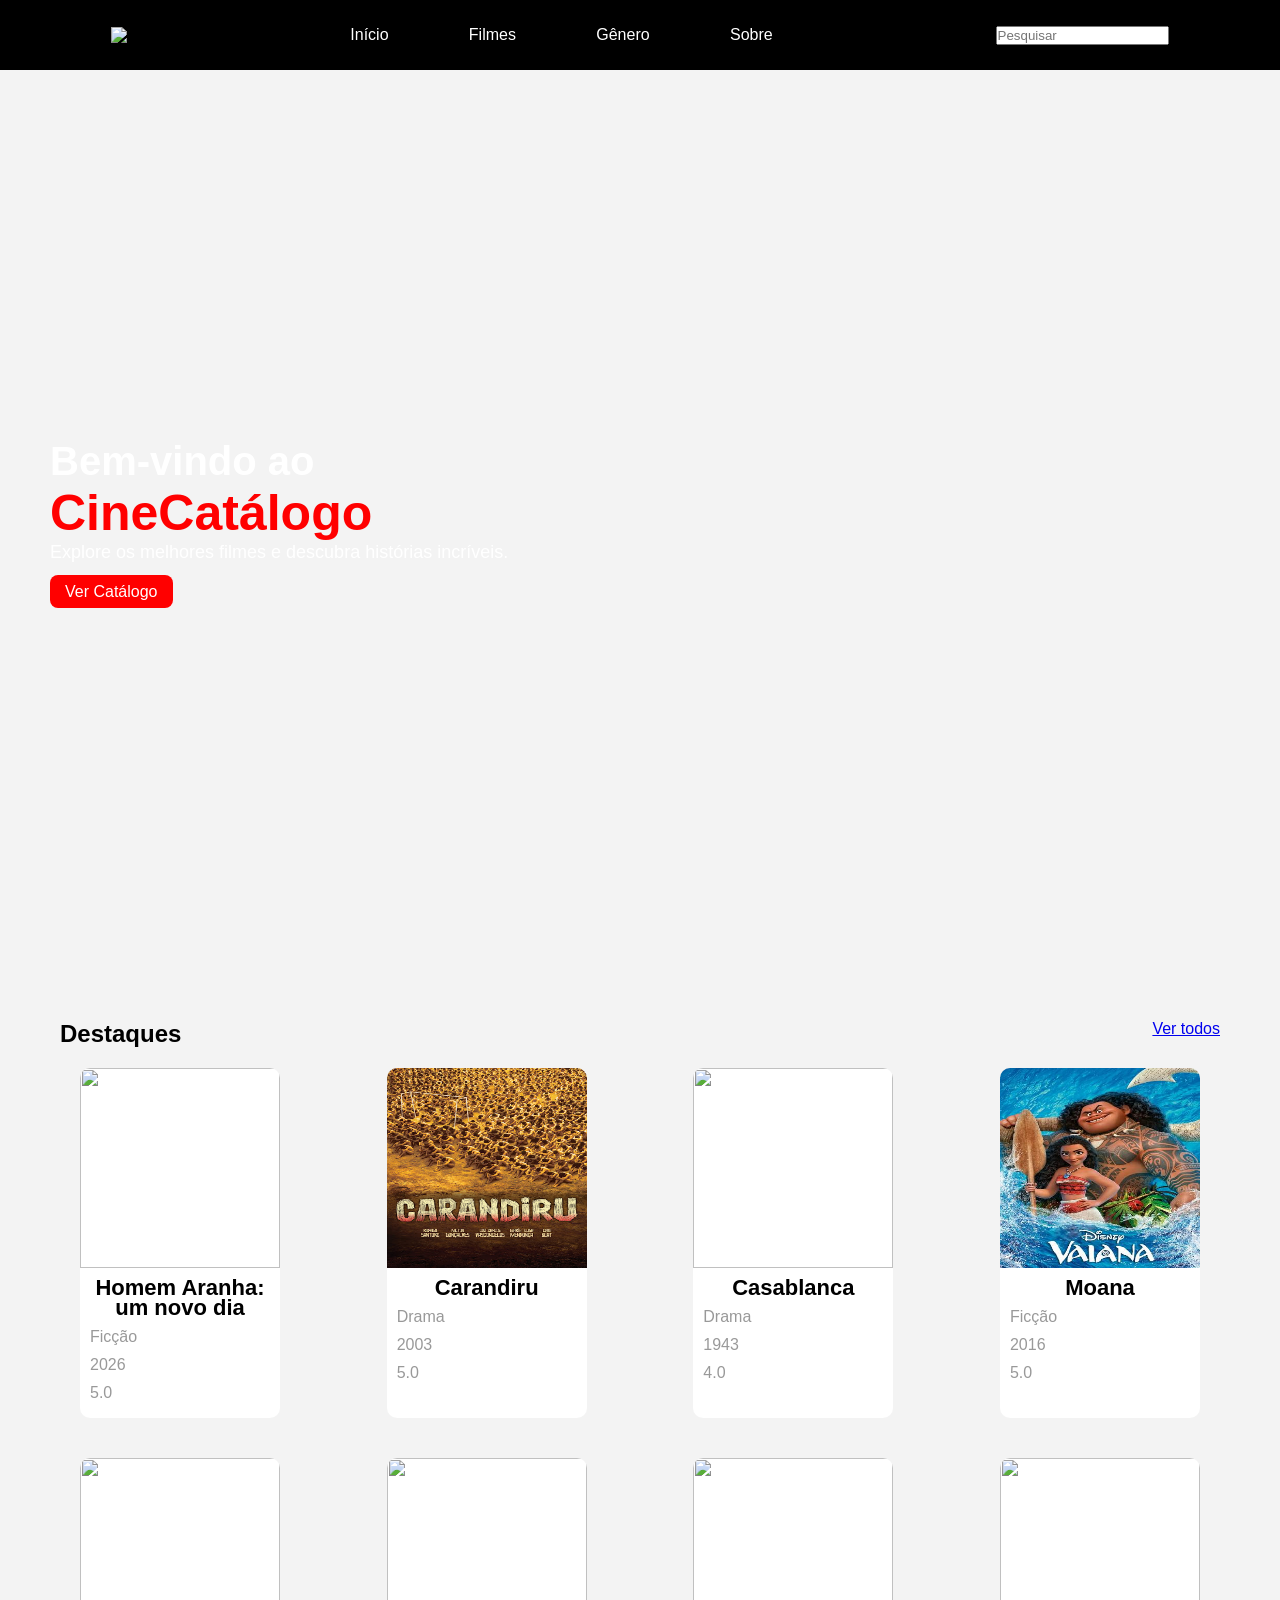
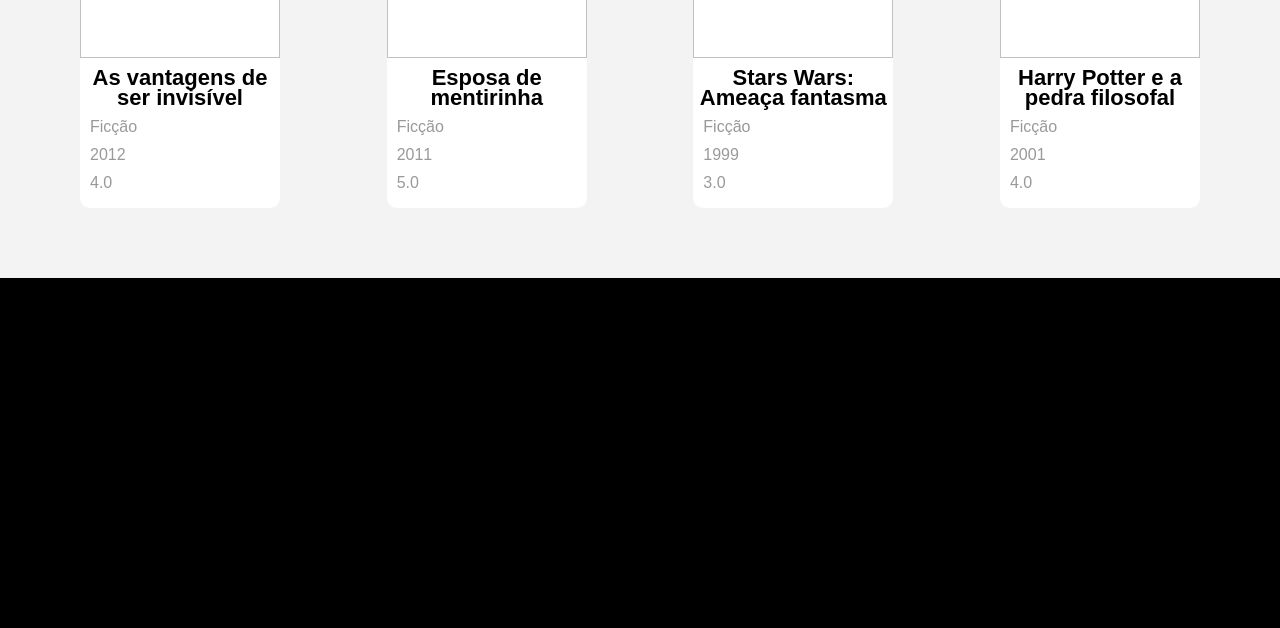
==== FILMES/index.html @ 22ec8052 "Update index.html" ====
<html>
	<head>
		<title>Cine Catálogo</title>
		<link rel="stylesheet" href="style.css">
	</head>
	<body>
		<header>
			<div class="logo">
				<img src="imagens/logo-cine.png">
			</div>
			<ul>
				<li><a href="#">Início</a></li>
				<li><a href="#">Filmes</a></li>
				<li><a href="#">Gênero</a></li>
				<li><a href="#">Sobre</a></li>
			</ul>
			<div class="pesquisa">
				<input type="text" placeholder="Pesquisar">
			</div>
		</header>
		<main>
			<div class="slide">
				<div class="descricao-slide">
					<h3>Bem-vindo ao</h3>
					<h2>CineCatálogo</h2>
					<p>Explore os melhores filmes e 
					descubra histórias incríveis.</p>
					<a href="#">Ver Catálogo</a>
				</div>
			</div>
			<div class="catalogo">
				
				<ul>
					<div class="destaque-vertodos">
						<h2>Destaques</h2>
						<a href="#">Ver todos</a>
					</div>
					<li>
						<img src="imagens/capa-homemaranha.jfif"/>
						<h2>Homem Aranha: um novo dia</h2>
						<div class="categoria">Ficção</div>
						<div class="lancamento">2026</div>
						<div class="avaliacao">5.0</div> 
					</li>
					<li>
						<img src="imagens/candi.jpg"/>
						<h2> Carandiru </h2>
						<div class="categoria">Drama</div>
						<div class="lancamento">2003</div>
						<div class="avaliacao">5.0</div> 
					</li>
					<li>
						<img src="imagens/bla.jpg"/>
						<h2> Casablanca </h2>
						<div class="categoria">Drama</div>
						<div class="lancamento">1943</div>
						<div class="avaliacao">4.0</div> 
					</li>
					<li>
						<img src="imagens/mo.jpeg"/>
						<h2> Moana </h2>
						<div class="categoria">Ficção</div>
						<div class="lancamento">2016</div>
						<div class="avaliacao">5.0</div> 
					</li>
					<li>
						<img src="invi.jpg"/>
						<h2> As vantagens de ser invisível </h2>
						<div class="categoria">Ficção</div>
						<div class="lancamento">2012</div>
						<div class="avaliacao">4.0</div> 
					</li>
					<li>
						<img src="edm.jpg"/>
						<h2> Esposa de mentirinha</h2>
						<div class="categoria">Ficção</div>
						<div class="lancamento">2011</div>
						<div class="avaliacao">5.0</div> 
					</li>
					<li>
						<img src="st.jpg"/>
						<h2> Stars Wars: Ameaça fantasma </h2>
						<div class="categoria">Ficção</div>
						<div class="lancamento">1999</div>
						<div class="avaliacao">3.0</div> 
					</li>
					<li>
						<img src="hp.jpg"/>
						<h2>Harry Potter e a pedra filosofal </h2>
						<div class="categoria">Ficção</div>
						<div class="lancamento">2001</div>
						<div class="avaliacao">4.0</div> 
						</li>

				</ul>
			</div>
		</main>
		<footer>

		</footer>
	</body>
</html>
---- FILMES/style.css ----
*{margin: 0; padding: 0;}
body{
	font-family: "Arial";
	background: #f3f3f3;
}
header{
	height: 70px;
	width: 100%;
	background: black;
	display: flex;
	justify-content:space-around;
	align-items: center;
}
ul{
	display:flex;
	justify-content: space-between;
	width: 33%;
}
header a{
	color: white;
	text-decoration: none;
}
main .slide{
	background: url("imagens/banner-principal.png");
	width: 100%;
	height: 100vh;
	background-repeat: no-repeat;
	background-size:cover;
	display: flex;
	align-items: center;
}
main .slide h3{
	color: white;
	font-size: 40px;
}
main .slide h2{
	color: red;
	font-size: 50px;
}
main .slide p{
	color: white;
	font-size: 18px;
	margin-bottom: 20px;
}
main .slide a{
	color: white;
	background: red;
	padding: 8px 15px;
	text-decoration: none;
	border-radius: 8px;
}
main .slide .descricao-slide{
	margin-left: 50px;
}
main .catalogo{
	margin: 50px;
}
main .catalogo ul .destaque-vertodos{
	display: flex;
	justify-content: space-between;
	width: 100%;
}
main .catalogo ul li{
	width: 200px;
	height: 350px;
	overflow: hidden;
	border-radius: 10px;
	margin: 20px;
	background: #ffffff;
}
main .catalogo ul li img{
	width: 100%;
	height: 200px;
}
main .catalogo ul li h2{
	font-size: 22px;
	text-align: center;
	line-height: 20px;
	margin: 10px 0;
}
main .catalogo ul li .categoria{
	color: #999;
	padding: 0 0 10px 10px;
}
main .catalogo ul li .lancamento{
	color: #999;
	padding: 0 0 10px 10px;
}
main .catalogo ul li .avaliacao{
	color: #999;
	padding: 0 0 10px 10px;
}
main .catalogo ul{
	width: 1160px;
	display: flex;
	flex-wrap: wrap;
	margin: 0 auto;
}
footer{
	background: #000;
	height: 350px;
	width: 100%;
}
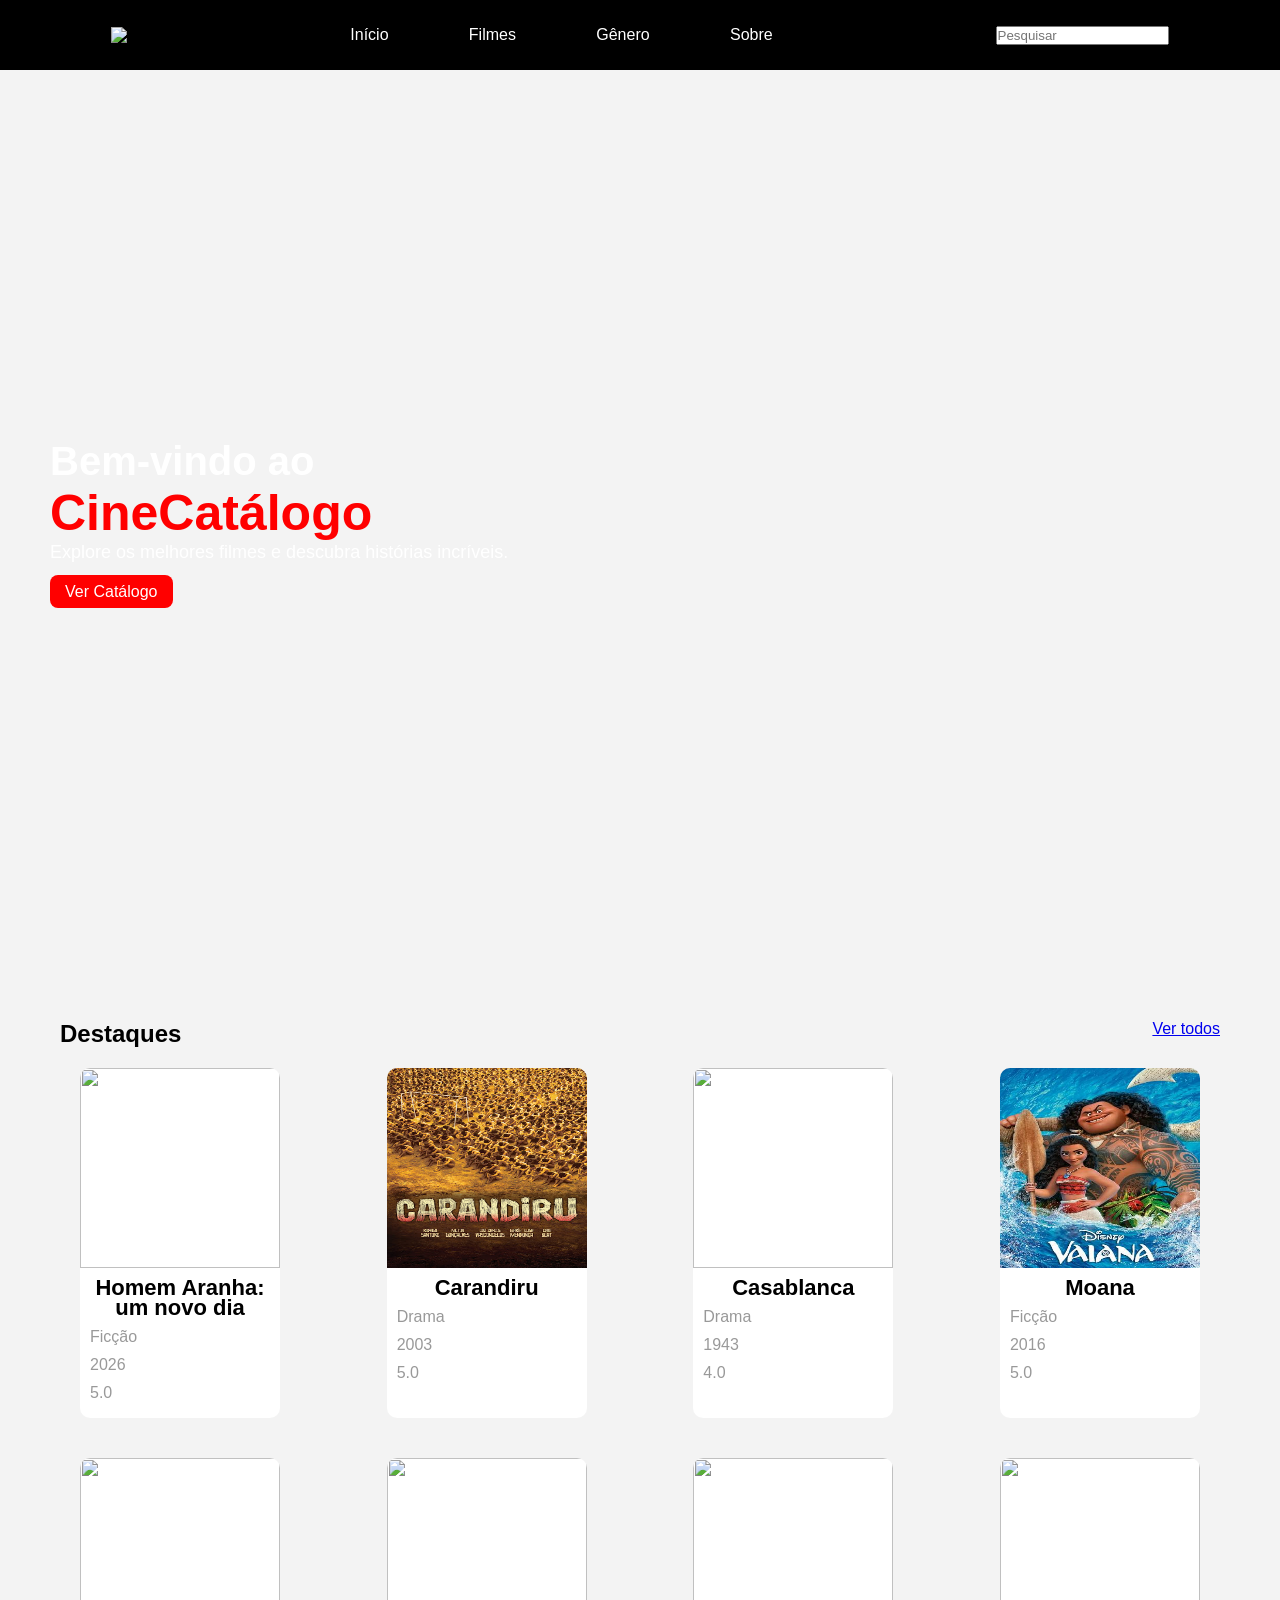
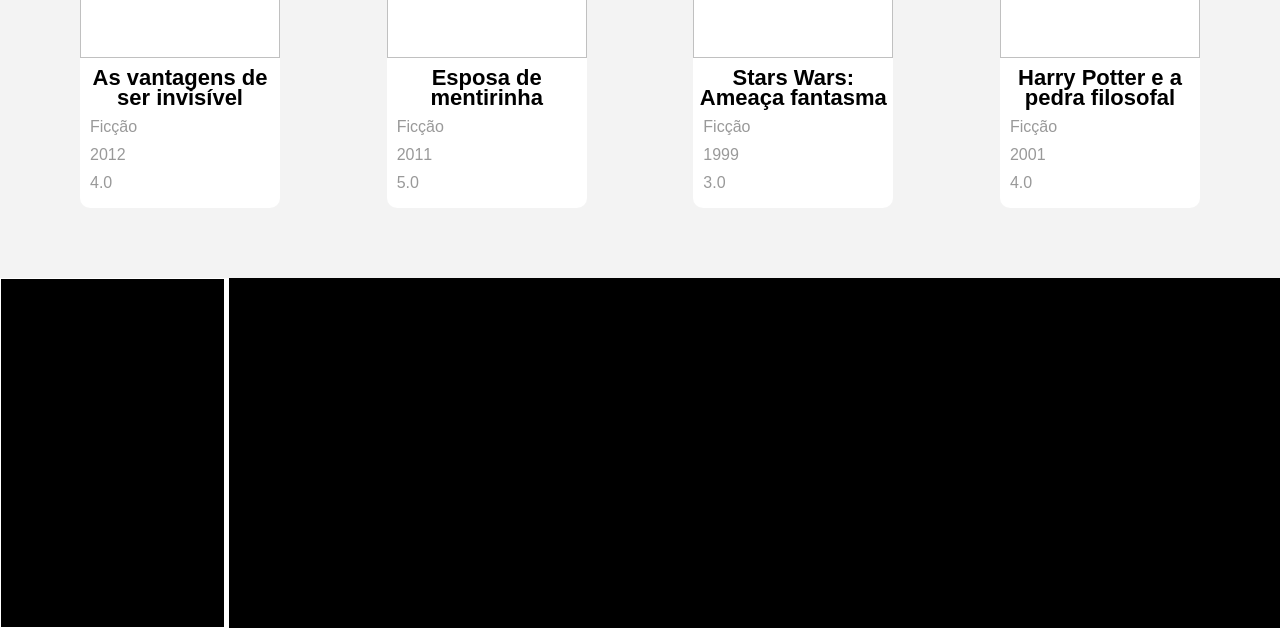
==== commit f100ae25: "Update index.html" ====
--- a/FILMES/index.html
+++ b/FILMES/index.html
@@ -90,13 +90,17 @@
 						<div class="categoria">Ficção</div>
 						<div class="lancamento">2001</div>
 						<div class="avaliacao">4.0</div> 
-						</li>
-
 				</ul>
 			</div>
 		</main>
 		<footer>
-
-		</footer>
+                <div class= "sobre">
+                    <h2>CineCatálogo</h2>
+                    <p> Seu catálogo de filmes favorito.<br>
+                    Encontre, Explore e Assista.</p>
+            </div>
+            <div class= "menu"></div>
+            <div class= "categoria"></div>
+	    </footer>
 	</body>
 </html>	
--- a/FILMES/style.css
+++ b/FILMES/style.css
@@ -100,6 +100,16 @@
 	background: #000;
 	height: 350px;
 	width: 100%;
+    display: flex;
+}
+footer div{
+	width: 33%
+	height: 350px;
+	border: 1px solid #fff;
+
+
+	
+	border: 1px solid #fff;
 }
 
 
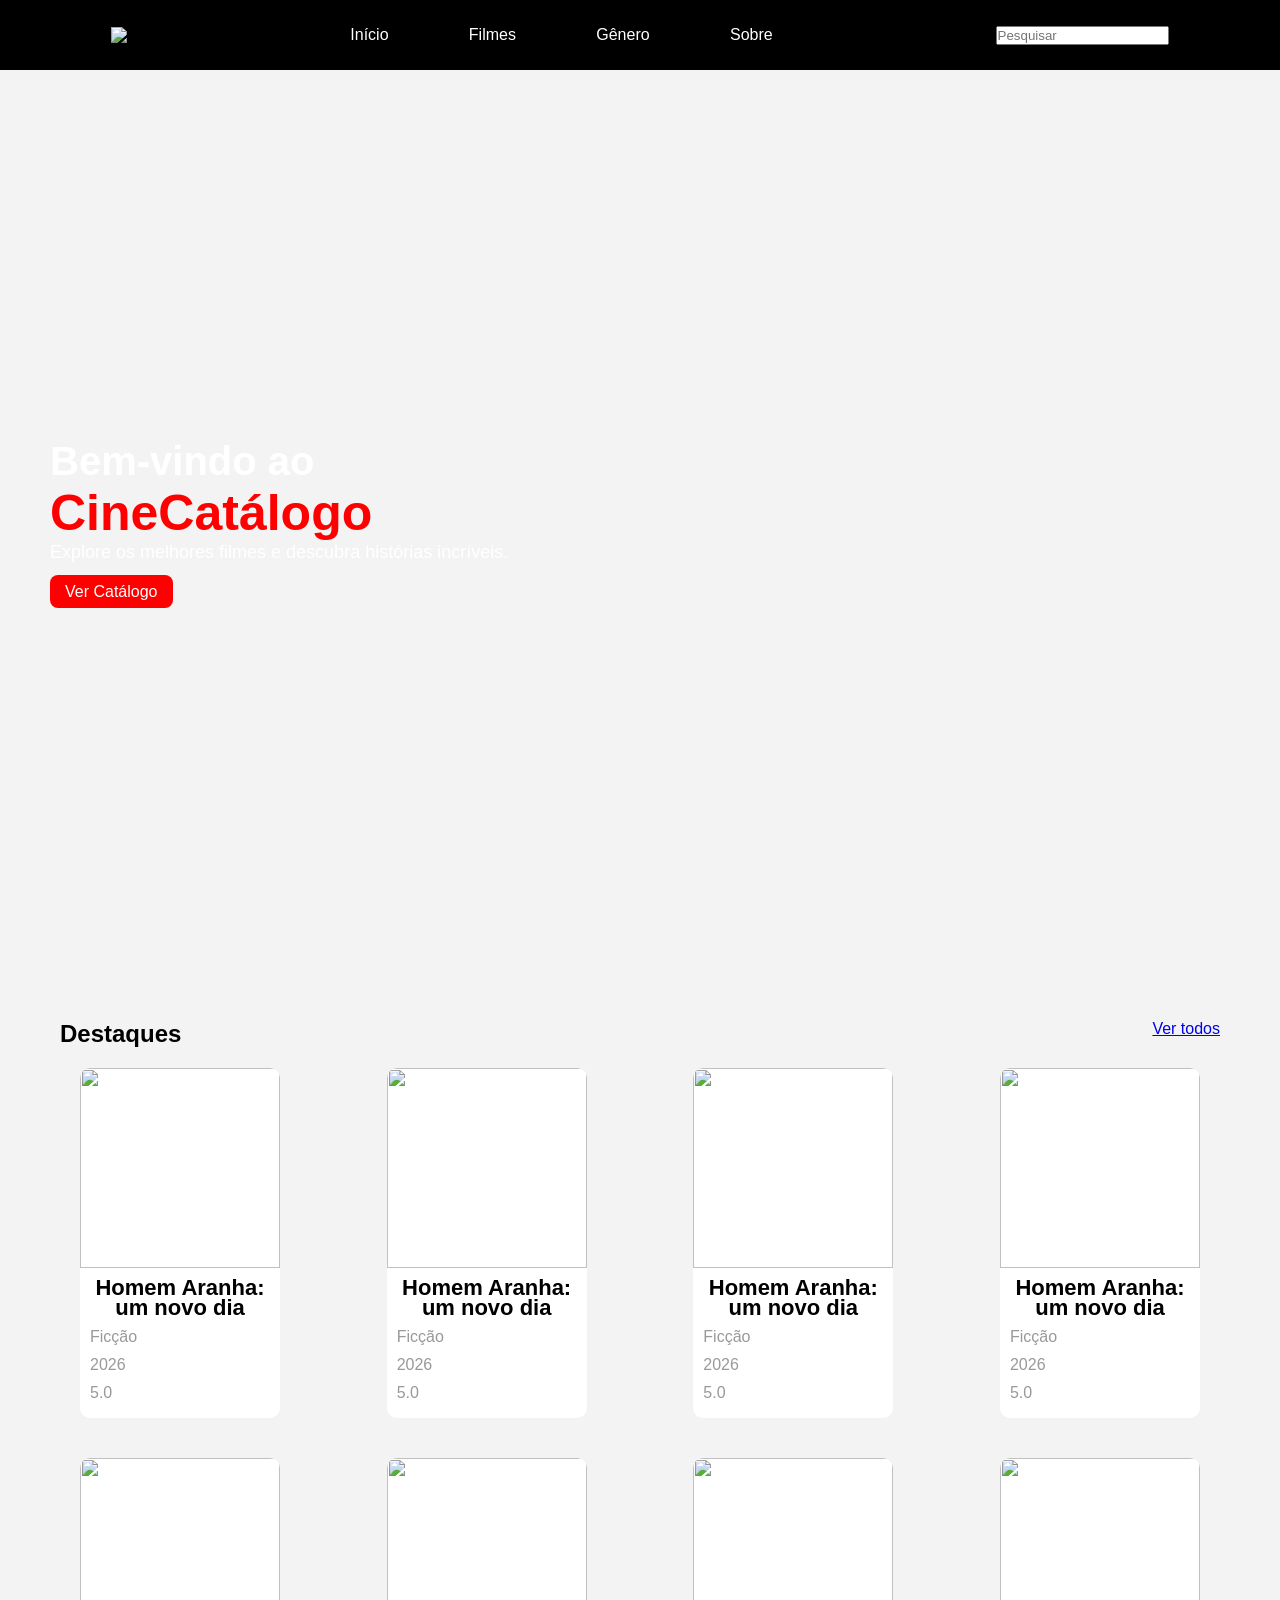
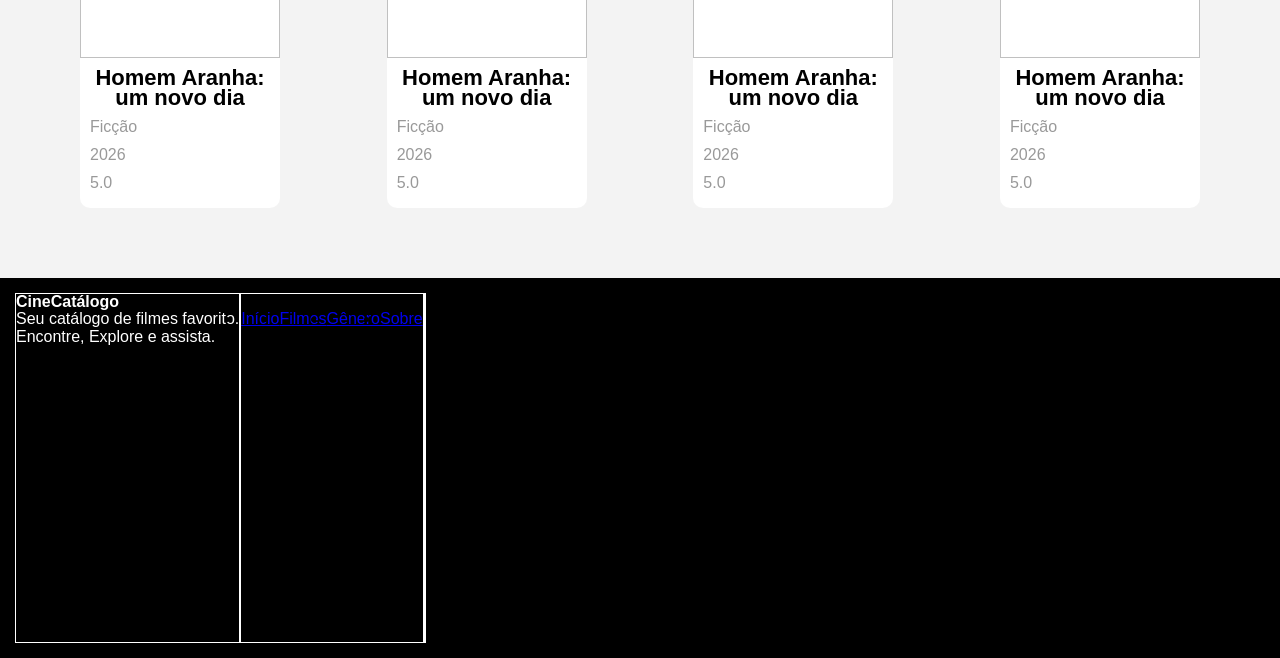
==== commit f9ba8d38: "Update index.html" ====
--- a/FILMES/index.html
+++ b/FILMES/index.html
@@ -43,64 +43,74 @@
 						<div class="avaliacao">5.0</div> 
 					</li>
 					<li>
-						<img src="imagens/candi.jpg"/>
-						<h2> Carandiru </h2>
-						<div class="categoria">Drama</div>
-						<div class="lancamento">2003</div>
+						<img src="imagens/capa-homemaranha.jfif"/>
+						<h2>Homem Aranha: um novo dia</h2>
+						<div class="categoria">Ficção</div>
+						<div class="lancamento">2026</div>
 						<div class="avaliacao">5.0</div> 
 					</li>
 					<li>
-						<img src="imagens/bla.jpg"/>
-						<h2> Casablanca </h2>
-						<div class="categoria">Drama</div>
-						<div class="lancamento">1943</div>
-						<div class="avaliacao">4.0</div> 
-					</li>
-					<li>
-						<img src="imagens/mo.jpeg"/>
-						<h2> Moana </h2>
+						<img src="imagens/capa-homemaranha.jfif"/>
+						<h2>Homem Aranha: um novo dia</h2>
 						<div class="categoria">Ficção</div>
-						<div class="lancamento">2016</div>
+						<div class="lancamento">2026</div>
 						<div class="avaliacao">5.0</div> 
 					</li>
 					<li>
-						<img src="invi.jpg"/>
-						<h2> As vantagens de ser invisível </h2>
+						<img src="imagens/capa-homemaranha.jfif"/>
+						<h2>Homem Aranha: um novo dia</h2>
 						<div class="categoria">Ficção</div>
-						<div class="lancamento">2012</div>
-						<div class="avaliacao">4.0</div> 
-					</li>
-					<li>
-						<img src="edm.jpg"/>
-						<h2> Esposa de mentirinha</h2>
-						<div class="categoria">Ficção</div>
-						<div class="lancamento">2011</div>
+						<div class="lancamento">2026</div>
 						<div class="avaliacao">5.0</div> 
 					</li>
 					<li>
-						<img src="st.jpg"/>
-						<h2> Stars Wars: Ameaça fantasma </h2>
+						<img src="imagens/capa-homemaranha.jfif"/>
+						<h2>Homem Aranha: um novo dia</h2>
 						<div class="categoria">Ficção</div>
-						<div class="lancamento">1999</div>
-						<div class="avaliacao">3.0</div> 
+						<div class="lancamento">2026</div>
+						<div class="avaliacao">5.0</div> 
 					</li>
 					<li>
-						<img src="hp.jpg"/>
-						<h2>Harry Potter e a pedra filosofal </h2>
+						<img src="imagens/capa-homemaranha.jfif"/>
+						<h2>Homem Aranha: um novo dia</h2>
 						<div class="categoria">Ficção</div>
-						<div class="lancamento">2001</div>
-						<div class="avaliacao">4.0</div> 
+						<div class="lancamento">2026</div>
+						<div class="avaliacao">5.0</div> 
+					</li>
+					<li>
+						<img src="imagens/capa-homemaranha.jfif"/>
+						<h2>Homem Aranha: um novo dia</h2>
+						<div class="categoria">Ficção</div>
+						<div class="lancamento">2026</div>
+						<div class="avaliacao">5.0</div> 
+					</li>
+					<li>
+						<img src="imagens/capa-homemaranha.jfif"/>
+						<h2>Homem Aranha: um novo dia</h2>
+						<div class="categoria">Ficção</div>
+						<div class="lancamento">2026</div>
+						<div class="avaliacao">5.0</div> 
+					</li>
+
 				</ul>
 			</div>
 		</main>
 		<footer>
-                <div class= "sobre">
-                    <h2>CineCatálogo</h2>
-                    <p> Seu catálogo de filmes favorito.<br>
-                    Encontre, Explore e Assista.</p>
-            </div>
-            <div class= "menu"></div>
-            <div class= "categoria"></div>
-	    </footer>
+			<div class="sobre">
+				<h2>CineCatálogo</h2>
+				<p>Seu catálogo de filmes favorito.<br>
+				Encontre, Explore e assista.</p>
+			</div>
+			<div class="menu">
+				<h2>Navegação</h2>
+				<ul>
+					<li><a href="#">Início</a></li>
+					<li><a href="#">Filmes</a></li>
+					<li><a href="#">Gênero</a></li>
+					<li><a href="#">Sobre</a></li>
+				</ul>
+			</div>
+			<div class="categoria"></div>
+		</footer>
 	</body>
 </html>	
--- a/FILMES/style.css
+++ b/FILMES/style.css
@@ -101,16 +101,19 @@
 	height: 350px;
 	width: 100%;
     display: flex;
+    padding: 15px;
 }
 footer div{
 	width: 33%
 	height: 350px;
 	border: 1px solid #fff;
-
-
-	
-	border: 1px solid #fff;
+}
+footer .sobre{
+        color: white;
+}
+footer h2{
+        font-size:16px;
+        line-height:16px;
 }
 
 
-
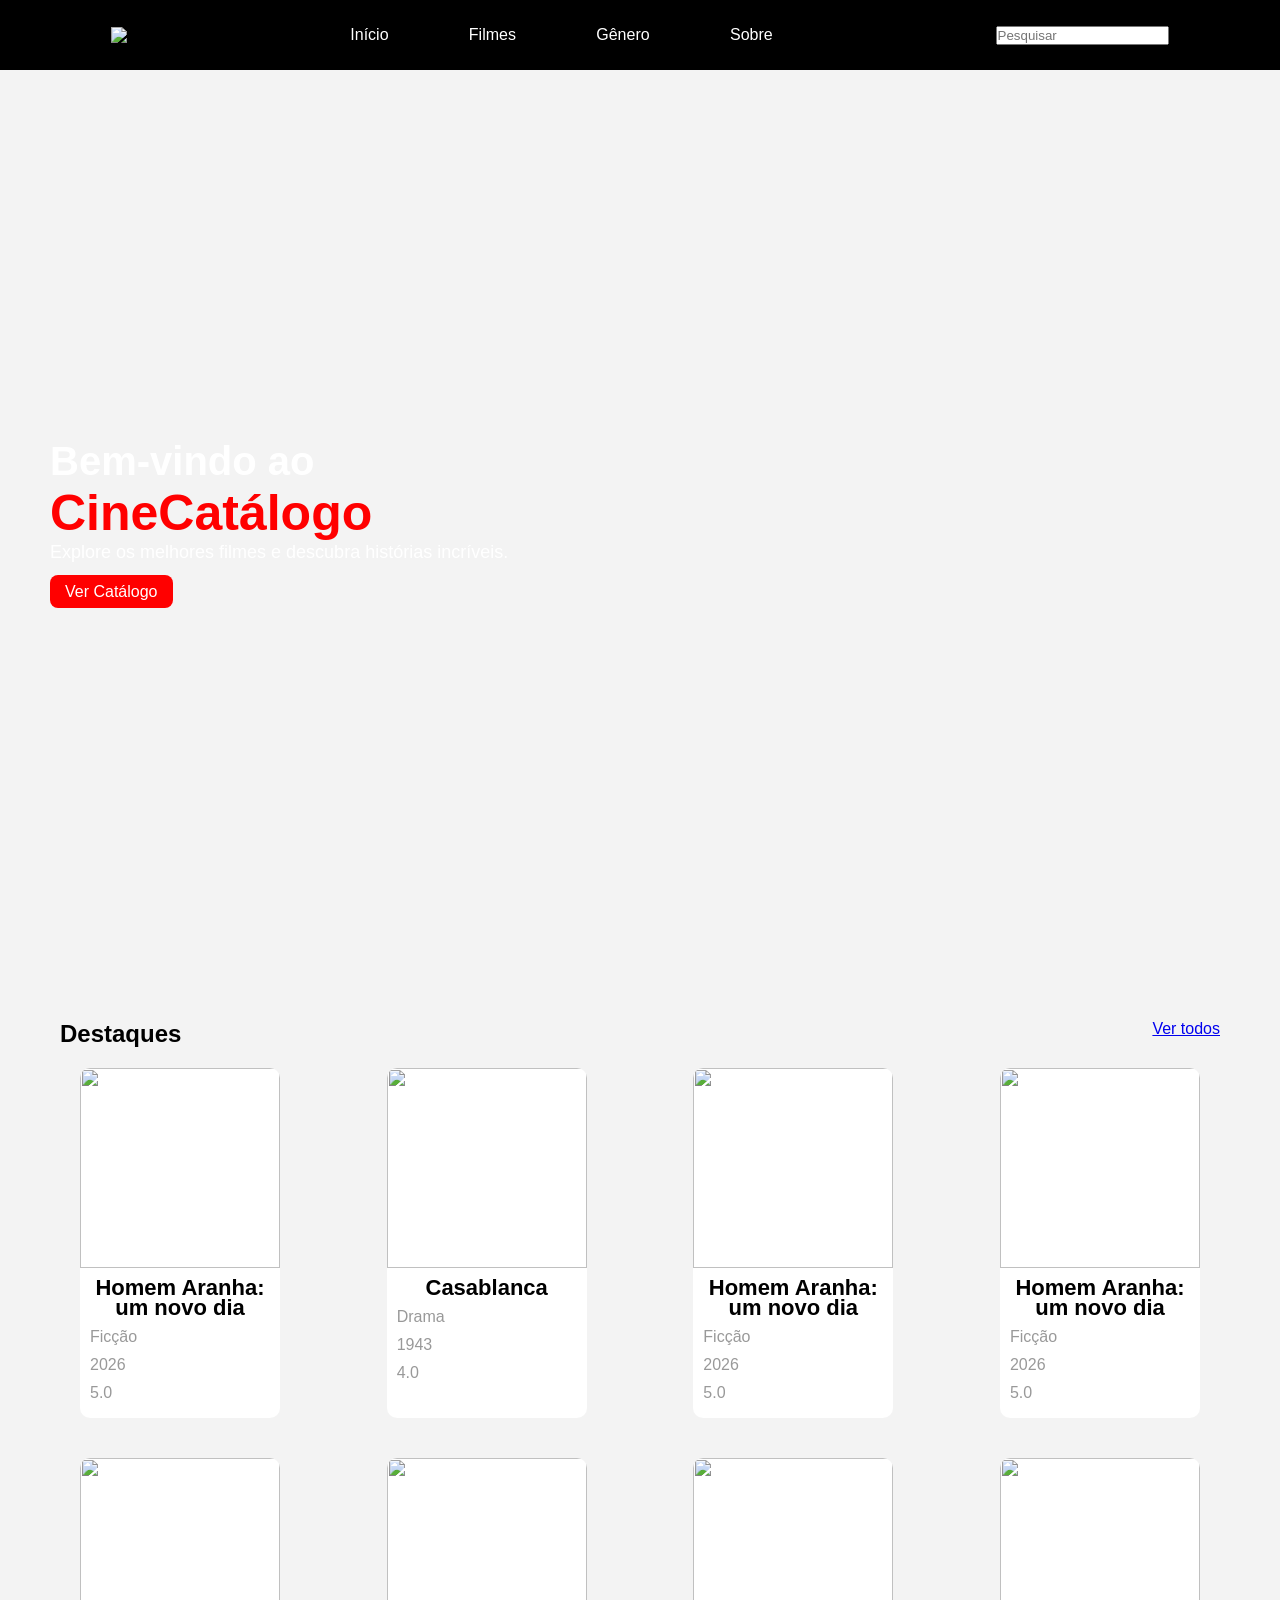
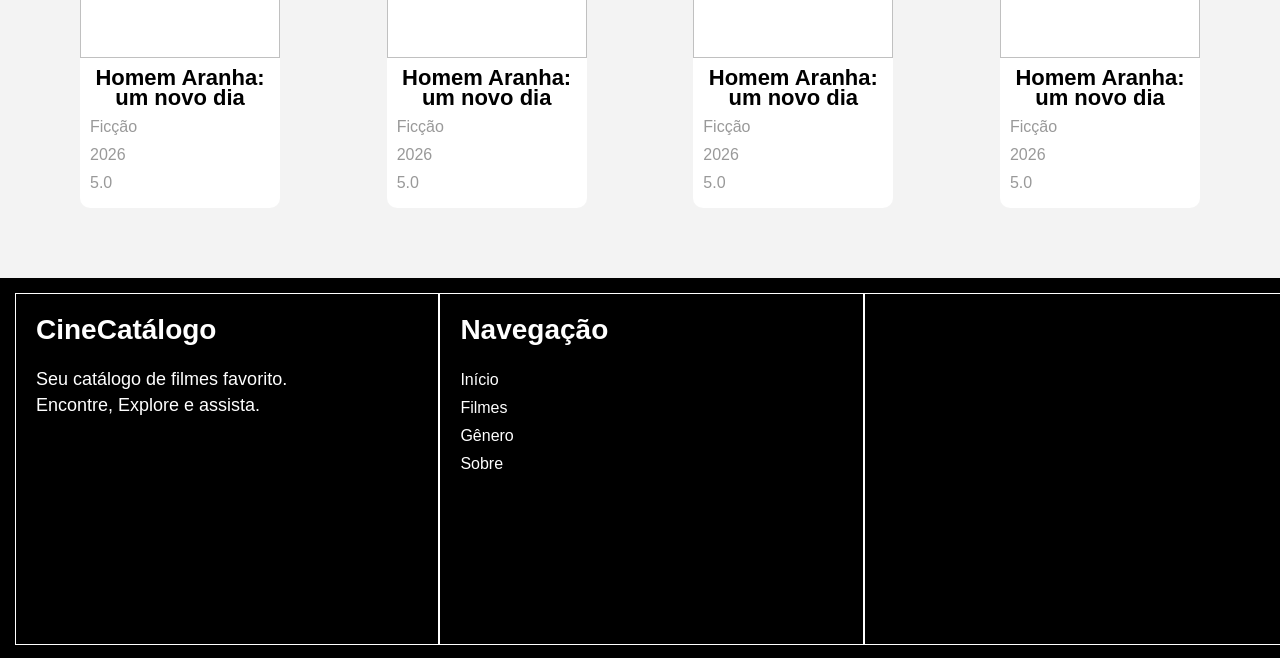
==== commit b9bf8486: "Update index.html" ====
--- a/FILMES/index.html
+++ b/FILMES/index.html
@@ -43,11 +43,11 @@
 						<div class="avaliacao">5.0</div> 
 					</li>
 					<li>
-						<img src="imagens/capa-homemaranha.jfif"/>
-						<h2>Homem Aranha: um novo dia</h2>
-						<div class="categoria">Ficção</div>
-						<div class="lancamento">2026</div>
-						<div class="avaliacao">5.0</div> 
+						<img src="imagens/bla.jpg"/>
+						<h2> Casablanca </h2>
+						<div class="categoria">Drama</div>
+						<div class="lancamento">1943</div>
+						<div class="avaliacao">4.0</div> 
 					</li>
 					<li>
 						<img src="imagens/capa-homemaranha.jfif"/>
--- a/FILMES/style.css
+++ b/FILMES/style.css
@@ -100,20 +100,37 @@
 	background: #000;
 	height: 350px;
 	width: 100%;
-    display: flex;
-    padding: 15px;
+	display: flex;
+	padding: 15px;
+	color: white;
 }
 footer div{
-	width: 33%
+	width: 33%;
 	height: 350px;
 	border: 1px solid #fff;
 }
-footer .sobre{
-        color: white;
+footer h2{
+	font-size: 28px;
+	margin: 20px;
 }
-footer h2{
-        font-size:16px;
-        line-height:16px;
+footer p{
+	font-size: 18px;
+	line-height: 26px;
+	margin: 20px;
+}
+footer .menu ul{
+	display: flex;
+	flex-direction: column;
+}
+footer .menu ul li{
+	list-style: none;
+	margin: 5px 0 5px 20px;
+}
+footer .menu ul li a{
+	color: white;
+	text-decoration: none;
+}
+footer .menu ul li a:hover{
+	color: red;
 }
 
-
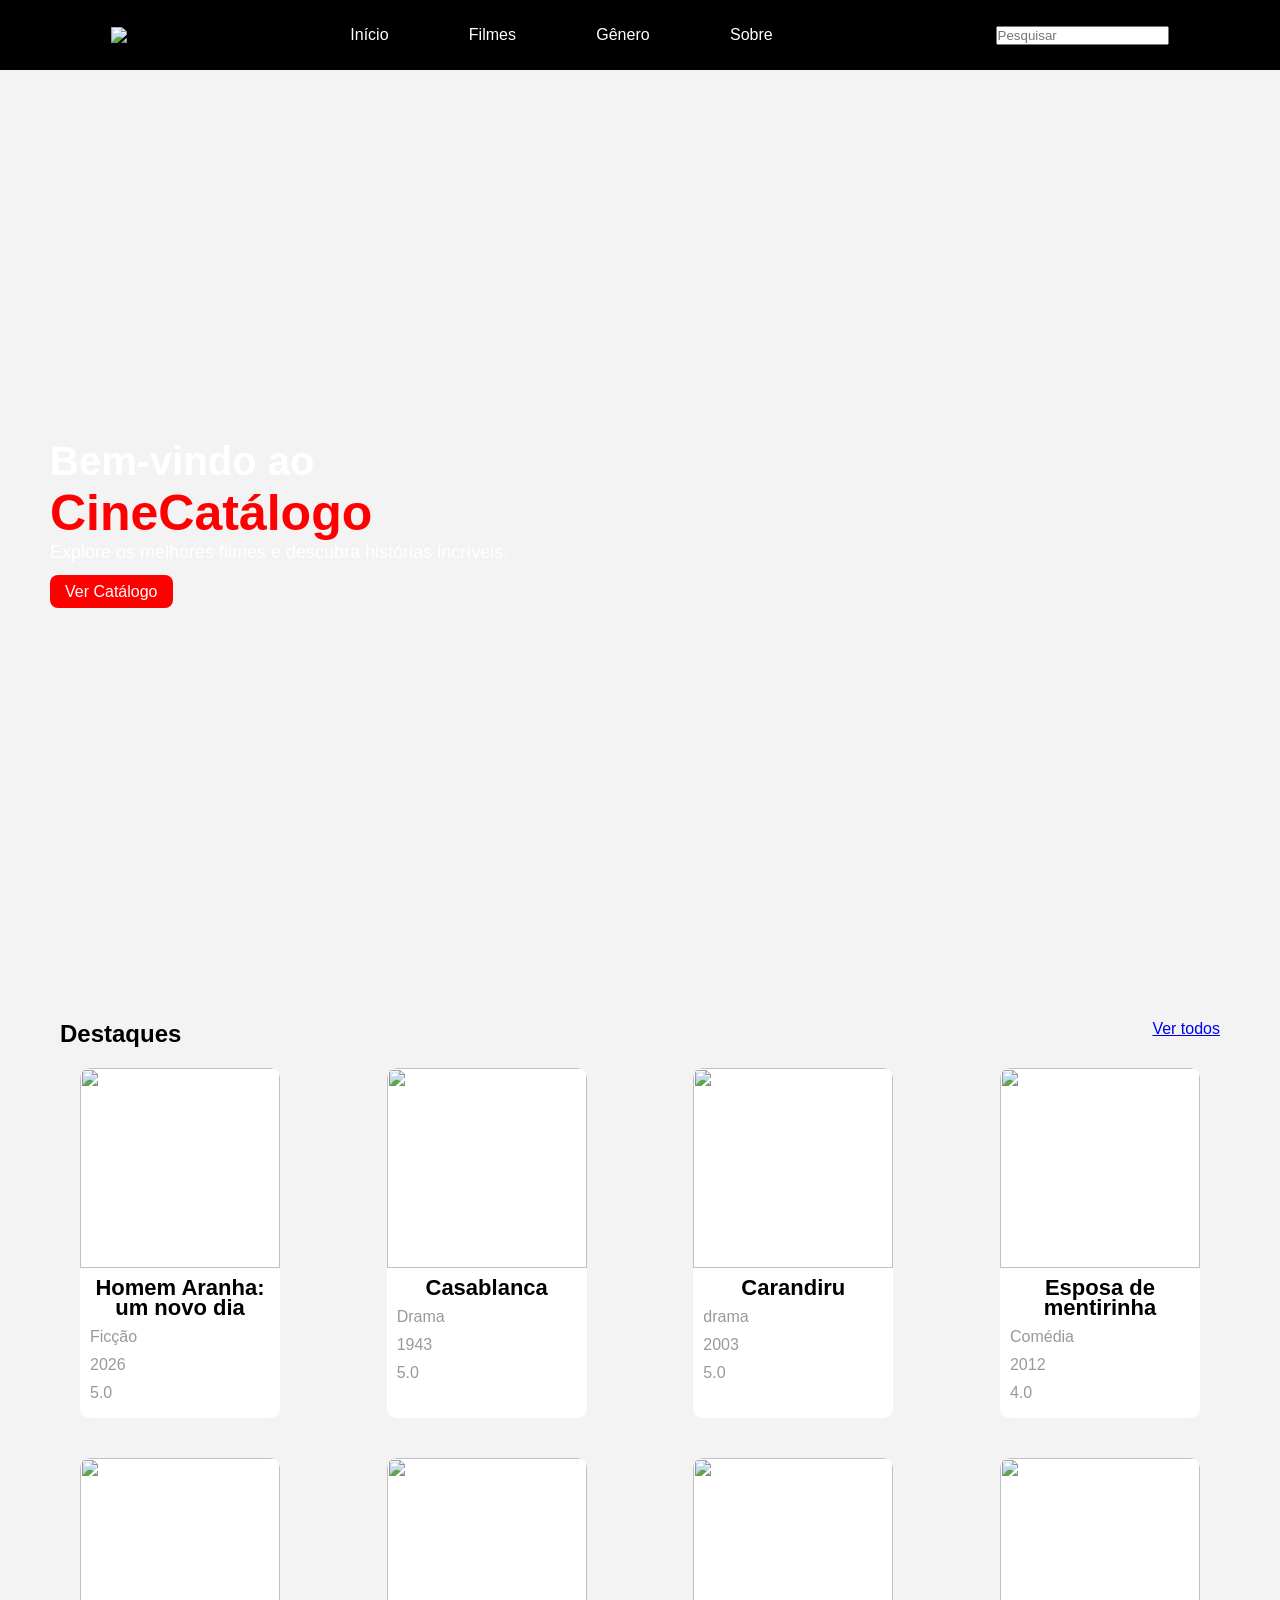
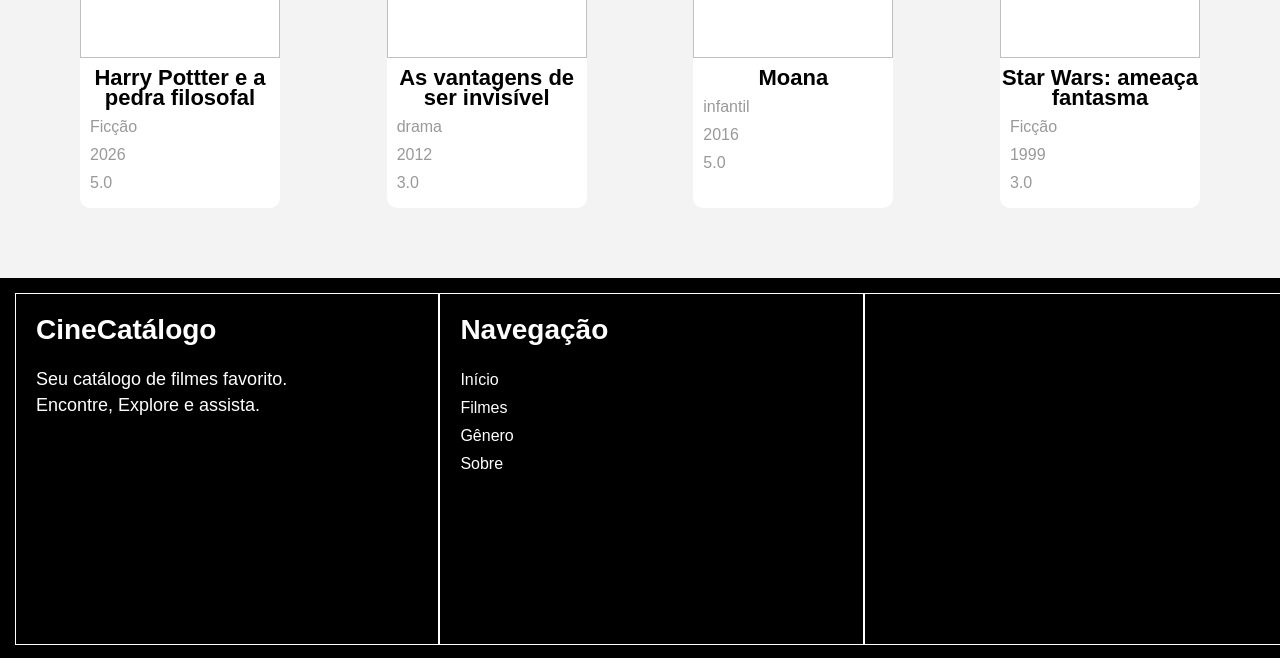
==== commit 4e28d1ad: "Update index.html" ====
--- a/FILMES/index.html
+++ b/FILMES/index.html
@@ -47,49 +47,49 @@
 						<h2> Casablanca </h2>
 						<div class="categoria">Drama</div>
 						<div class="lancamento">1943</div>
+						<div class="avaliacao">5.0</div> 
+					</li>
+					<li>
+						<img src="candi.jpg"/>
+						<h2> Carandiru </h2>
+						<div class="categoria">drama</div>
+						<div class="lancamento">2003</div>
+						<div class="avaliacao">5.0</div> 
+					</li>
+					<li>
+						<img src="edm.jpg"/>
+						<h2> Esposa de mentirinha </h2>
+						<div class="categoria">Comédia</div>
+						<div class="lancamento">2012</div>
 						<div class="avaliacao">4.0</div> 
 					</li>
 					<li>
-						<img src="imagens/capa-homemaranha.jfif"/>
-						<h2>Homem Aranha: um novo dia</h2>
+						<img src="hp.jpg"/>
+						<h2> Harry Pottter e a pedra filosofal </h2>
 						<div class="categoria">Ficção</div>
 						<div class="lancamento">2026</div>
 						<div class="avaliacao">5.0</div> 
 					</li>
 					<li>
-						<img src="imagens/capa-homemaranha.jfif"/>
-						<h2>Homem Aranha: um novo dia</h2>
-						<div class="categoria">Ficção</div>
-						<div class="lancamento">2026</div>
+						<img src="invi.jpg"/>
+						<h2> As vantagens de ser invisível </h2>
+						<div class="categoria">drama</div>
+						<div class="lancamento">2012</div>
+						<div class="avaliacao">3.0</div> 
+					</li>
+					<li>
+						<img src="mo.jpg"/>
+						<h2> Moana </h2>
+						<div class="categoria">infantil</div>
+						<div class="lancamento">2016</div>
 						<div class="avaliacao">5.0</div> 
 					</li>
 					<li>
-						<img src="imagens/capa-homemaranha.jfif"/>
-						<h2>Homem Aranha: um novo dia</h2>
+						<img src="st.jpg"/>
+						<h2> Star Wars: ameaça fantasma </h2>
 						<div class="categoria">Ficção</div>
-						<div class="lancamento">2026</div>
-						<div class="avaliacao">5.0</div> 
-					</li>
-					<li>
-						<img src="imagens/capa-homemaranha.jfif"/>
-						<h2>Homem Aranha: um novo dia</h2>
-						<div class="categoria">Ficção</div>
-						<div class="lancamento">2026</div>
-						<div class="avaliacao">5.0</div> 
-					</li>
-					<li>
-						<img src="imagens/capa-homemaranha.jfif"/>
-						<h2>Homem Aranha: um novo dia</h2>
-						<div class="categoria">Ficção</div>
-						<div class="lancamento">2026</div>
-						<div class="avaliacao">5.0</div> 
-					</li>
-					<li>
-						<img src="imagens/capa-homemaranha.jfif"/>
-						<h2>Homem Aranha: um novo dia</h2>
-						<div class="categoria">Ficção</div>
-						<div class="lancamento">2026</div>
-						<div class="avaliacao">5.0</div> 
+						<div class="lancamento">1999</div>
+						<div class="avaliacao">3.0</div> 
 					</li>
 
 				</ul>
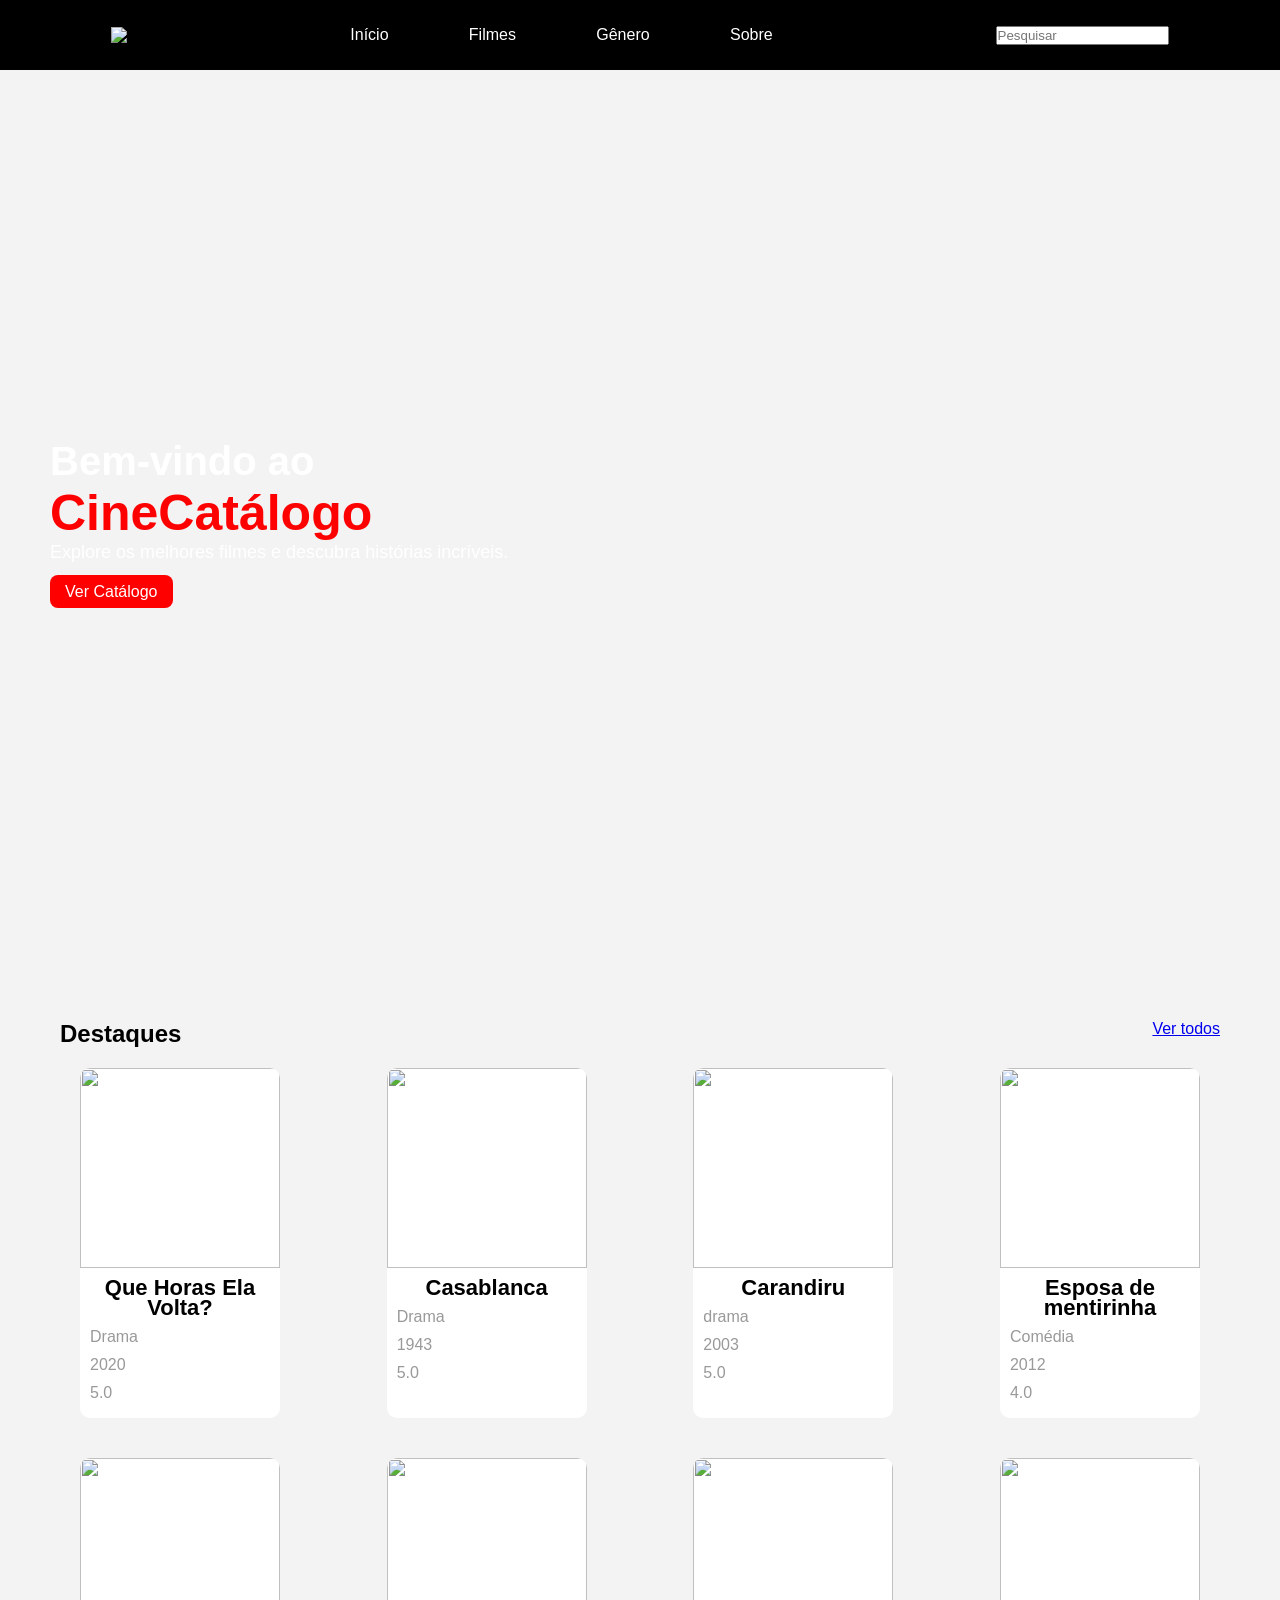
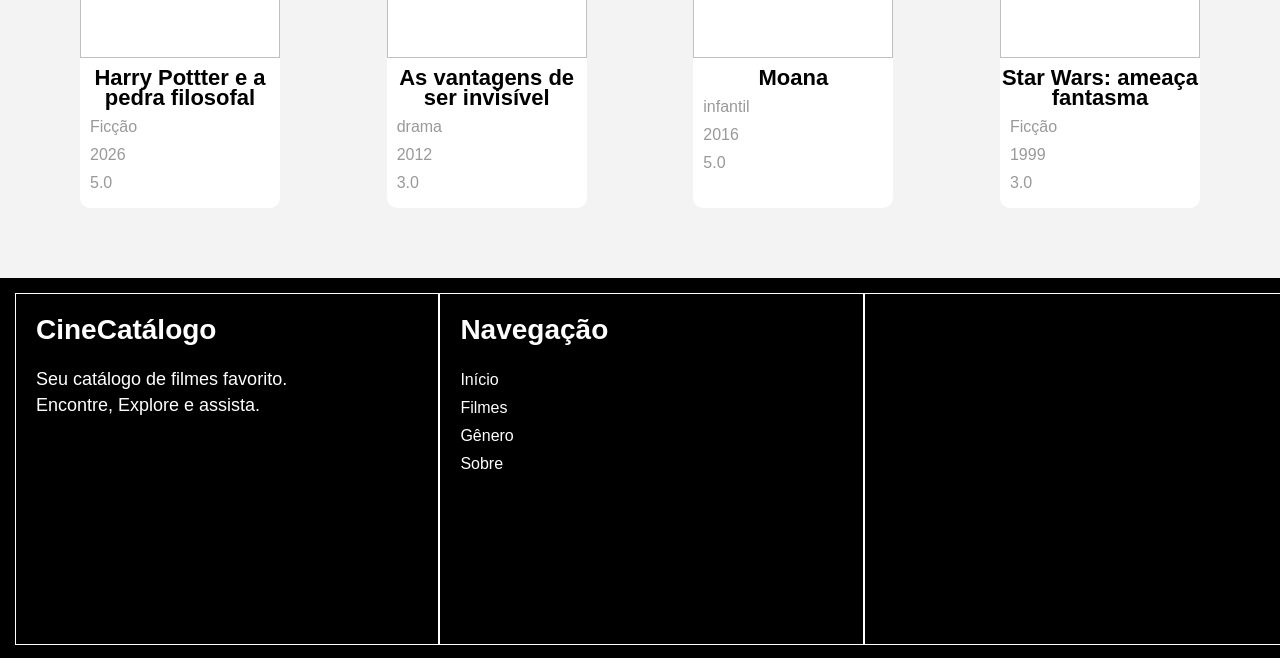
==== commit 73d2c144: "Update index.html" ====
--- a/FILMES/index.html
+++ b/FILMES/index.html
@@ -36,10 +36,10 @@
 						<a href="#">Ver todos</a>
 					</div>
 					<li>
-						<img src="imagens/capa-homemaranha.jfif"/>
-						<h2>Homem Aranha: um novo dia</h2>
-						<div class="categoria">Ficção</div>
-						<div class="lancamento">2026</div>
+						<img src="qhev.jpg"/>
+						<h2> Que Horas Ela Volta? </h2>
+						<div class="categoria">Drama</div>
+						<div class="lancamento">2020</div>
 						<div class="avaliacao">5.0</div> 
 					</li>
 					<li>
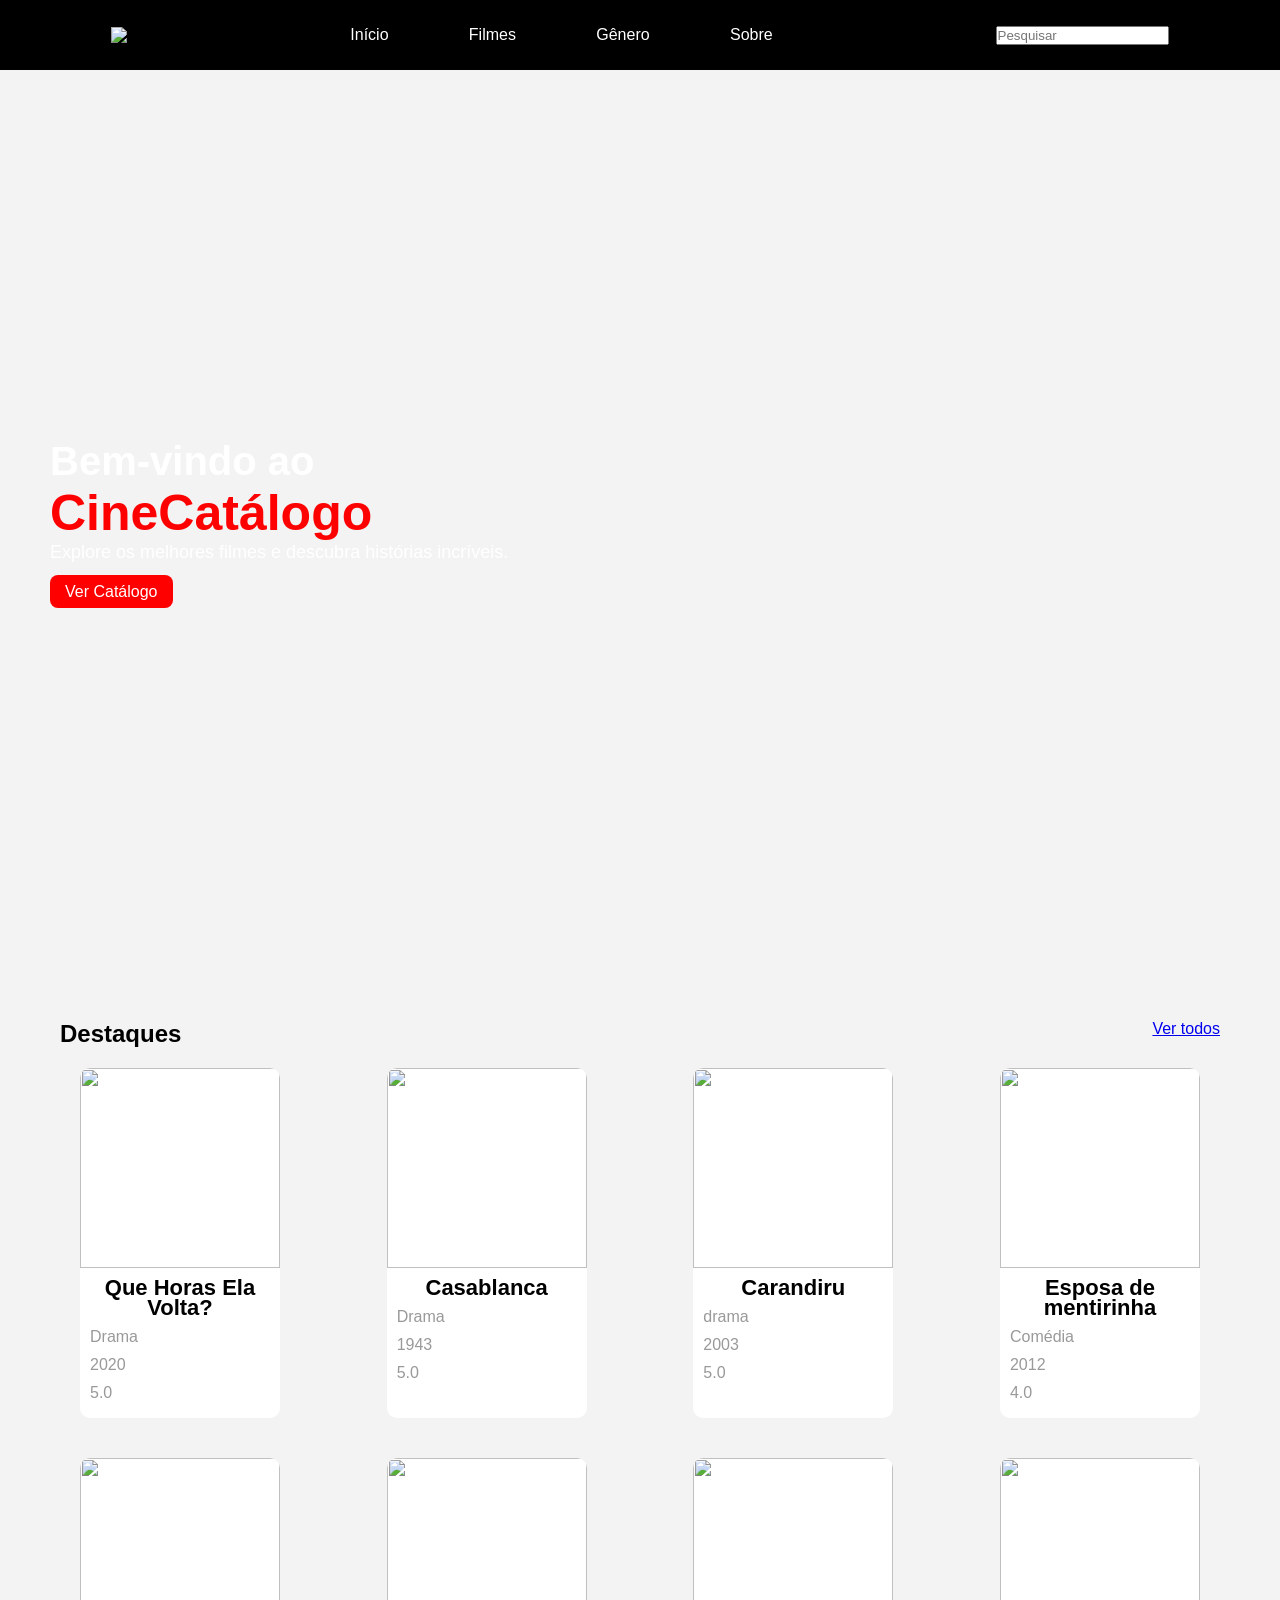
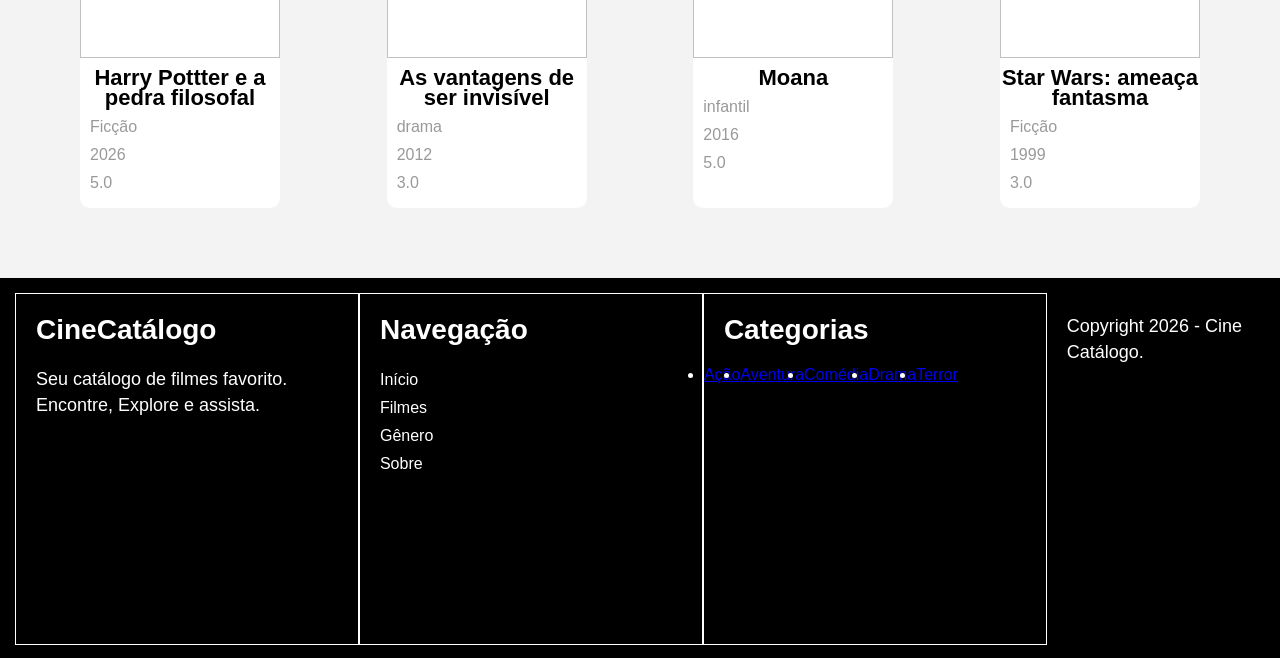
==== commit 23773c17: "Update index.html" ====
--- a/FILMES/index.html
+++ b/FILMES/index.html
@@ -91,7 +91,6 @@
 						<div class="lancamento">1999</div>
 						<div class="avaliacao">3.0</div> 
 					</li>
-
 				</ul>
 			</div>
 		</main>
@@ -110,7 +109,17 @@
 					<li><a href="#">Sobre</a></li>
 				</ul>
 			</div>
-			<div class="categoria"></div>
+			<div class="categoria">
+				<h2>Categorias</h2>
+				<ul>
+					<li><a href="#">Ação</a></li>
+					<li><a href="#">Aventura</a></li>
+					<li><a href="#">Comédia</a></li>
+					<li><a href="#">Drama</a></li>
+					<li><a href="#">Terror</a></li>
+				</ul>
+			</div>
+			<p>Copyright 2026 - Cine Catálogo.</p>
 		</footer>
 	</body>
 </html>	
